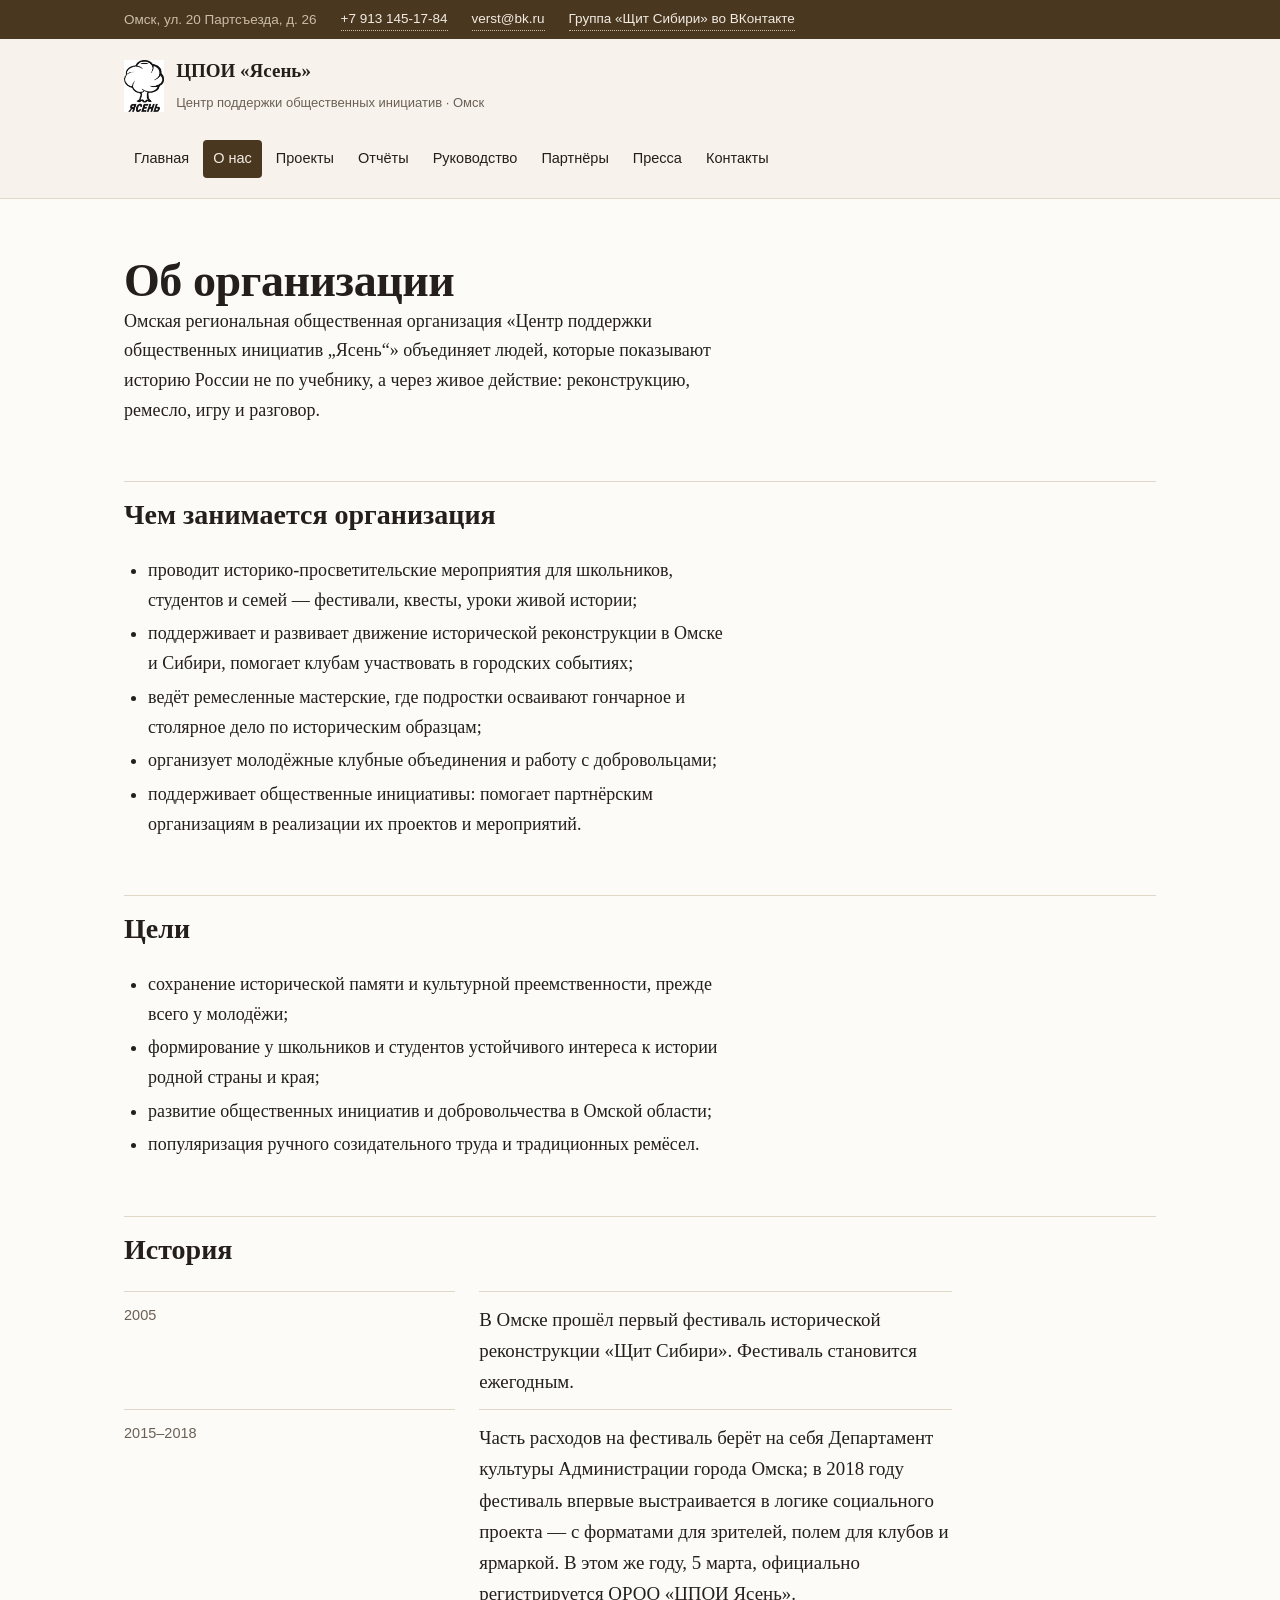
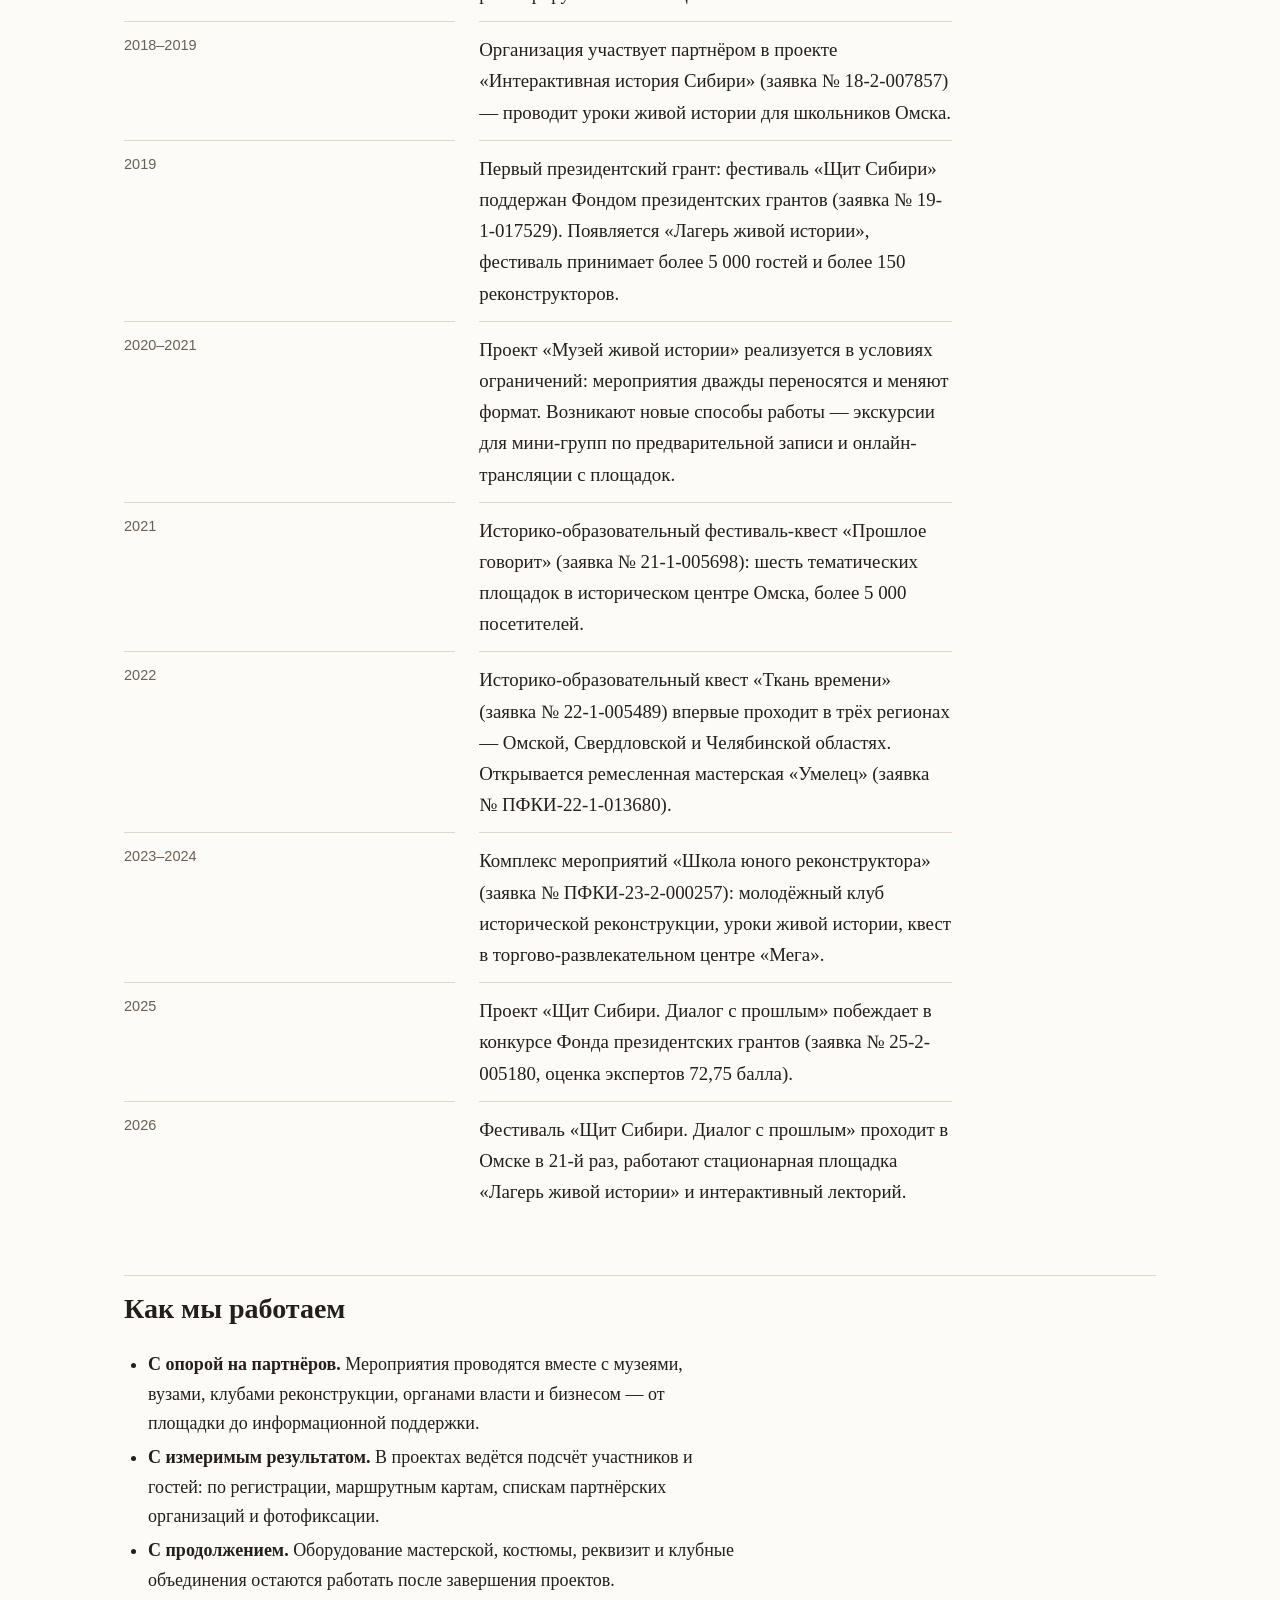
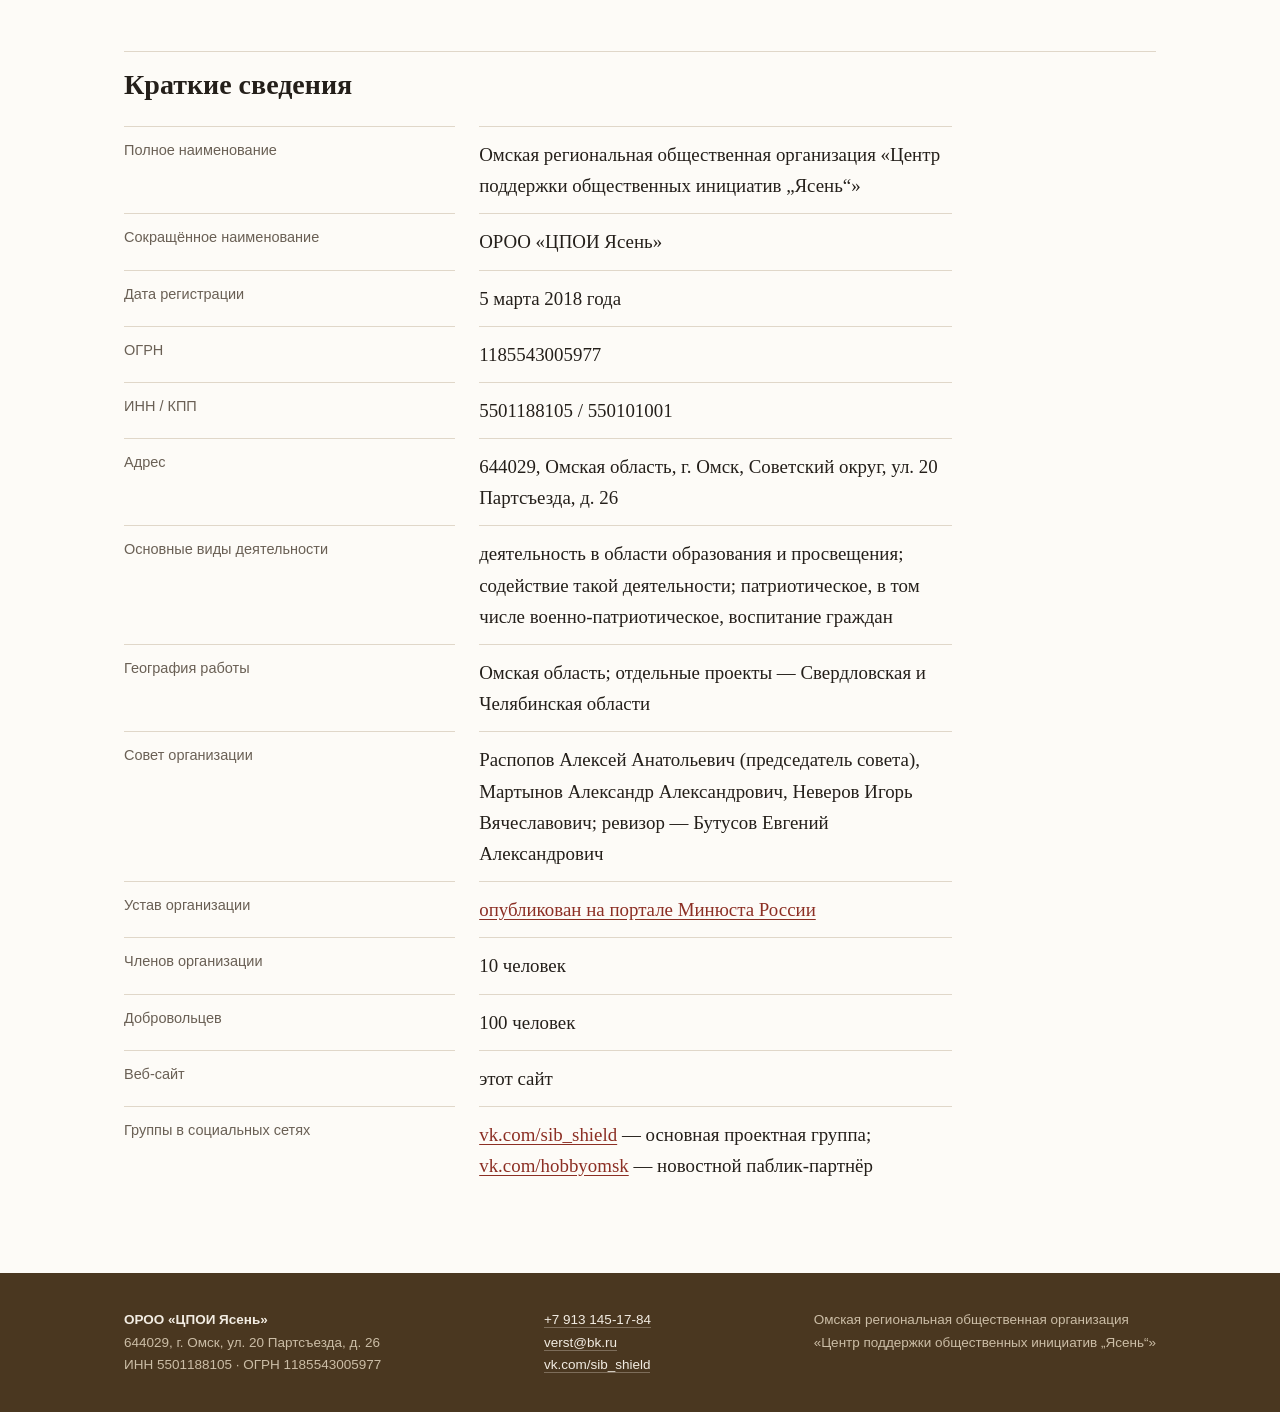
==== o-nas.html @ 5ab06496 "Сайт по методике frontend-studio: направление «полевой дневник», снимок-вклейка с этикеткой, токены " ====
<!DOCTYPE html>
<html lang="ru">
<head>
<meta charset="utf-8">
<meta name="viewport" content="width=device-width, initial-scale=1">
<title>О нас — ОРОО «ЦПОИ Ясень», Омск</title>
<meta name="description" content="Омская региональная общественная организация «Центр поддержки общественных инициатив Ясень»: цели, направления работы, история с 2005 года, реквизиты организации.">
<link rel="canonical" href="https://jasen55.ru/o-nas.html">
<meta property="og:locale" content="ru_RU">
<meta property="og:site_name" content="ОРОО «ЦПОИ Ясень»">
<meta property="og:type" content="website">
<meta property="og:url" content="https://jasen55.ru/o-nas.html">
<meta property="og:title" content="О нас — ОРОО «ЦПОИ Ясень», Омск">
<meta property="og:description" content="Омская региональная общественная организация «Центр поддержки общественных инициатив Ясень»: цели, направления работы, история с 2005 года, реквизиты организации.">
<meta property="og:image" content="https://jasen55.ru/img/lager.jpg">
<meta property="og:image:alt" content="Лагерь живой истории">
<link rel="stylesheet" href="style.css">
</head>
<body>
<a class="skip" href="#content">Перейти к содержанию</a>

<div class="top">
  <div class="wrap">
    <span>Омск, ул. 20 Партсъезда, д. 26</span>
    <a href="tel:+79131451784">+7 913 145-17-84</a>
    <a href="mailto:verst@bk.ru">verst@bk.ru</a>
    <a href="https://vk.com/sib_shield">Группа «Щит Сибири» во ВКонтакте</a>
  </div>
</div>

<header class="site">
  <div class="wrap">
    <div class="brand">
      <img class="mark" src="img/logo.jpg" alt="Логотип ОРОО «ЦПОИ Ясень»" width="50" height="65">
      <div>
        <b>ЦПОИ «Ясень»</b>
        <span>Центр поддержки общественных инициатив · Омск</span>
      </div>
    </div>
    <nav class="main">
      <ul>
        <li><a href="index.html">Главная</a></li>
        <li><a href="o-nas.html" aria-current="page">О нас</a></li>
        <li><a href="proekty.html">Проекты</a></li>
        <li><a href="otchety.html">Отчёты</a></li>
        <li><a href="upravlenie.html">Руководство</a></li>
        <li><a href="partnery.html">Партнёры</a></li>
        <li><a href="pressa.html">Пресса</a></li>
        <li><a href="kontakty.html">Контакты</a></li>
      </ul>
    </nav>
  </div>
</header>

<main id="content">
  <div class="wrap">

    <h1>Об организации</h1>

    <p class="lead">Омская региональная общественная организация «Центр поддержки общественных инициатив „Ясень“» объединяет людей, которые показывают историю России не по учебнику, а через живое действие: реконструкцию, ремесло, игру и разговор.</p>

    <h2>Чем занимается организация</h2>
    <ul>
      <li>проводит историко-просветительские мероприятия для школьников, студентов и семей — фестивали, квесты, уроки живой истории;</li>
      <li>поддерживает и развивает движение исторической реконструкции в Омске и Сибири, помогает клубам участвовать в городских событиях;</li>
      <li>ведёт ремесленные мастерские, где подростки осваивают гончарное и столярное дело по историческим образцам;</li>
      <li>организует молодёжные клубные объединения и работу с добровольцами;</li>
      <li>поддерживает общественные инициативы: помогает партнёрским организациям в реализации их проектов и мероприятий.</li>
    </ul>

    <h2>Цели</h2>
    <ul>
      <li>сохранение исторической памяти и культурной преемственности, прежде всего у молодёжи;</li>
      <li>формирование у школьников и студентов устойчивого интереса к истории родной страны и края;</li>
      <li>развитие общественных инициатив и добровольчества в Омской области;</li>
      <li>популяризация ручного созидательного труда и традиционных ремёсел.</li>
    </ul>

    <h2>История</h2>
    <dl class="facts">
      <dt>2005</dt><dd>В Омске прошёл первый фестиваль исторической реконструкции «Щит Сибири». Фестиваль становится ежегодным.</dd>
      <dt>2015–2018</dt><dd>Часть расходов на фестиваль берёт на себя Департамент культуры Администрации города Омска; в 2018 году фестиваль впервые выстраивается в логике социального проекта — с форматами для зрителей, полем для клубов и ярмаркой. В этом же году, 5 марта, официально регистрируется ОРОО «ЦПОИ Ясень».</dd>
      <dt>2018–2019</dt><dd>Организация участвует партнёром в проекте «Интерактивная история Сибири» (заявка № 18-2-007857) — проводит уроки живой истории для школьников Омска.</dd>
      <dt>2019</dt><dd>Первый президентский грант: фестиваль «Щит Сибири» поддержан Фондом президентских грантов (заявка № 19-1-017529). Появляется «Лагерь живой истории», фестиваль принимает более 5 000 гостей и более 150 реконструкторов.</dd>
      <dt>2020–2021</dt><dd>Проект «Музей живой истории» реализуется в условиях ограничений: мероприятия дважды переносятся и меняют формат. Возникают новые способы работы — экскурсии для мини-групп по предварительной записи и онлайн-трансляции с площадок.</dd>
      <dt>2021</dt><dd>Историко-образовательный фестиваль-квест «Прошлое говорит» (заявка № 21-1-005698): шесть тематических площадок в историческом центре Омска, более 5 000 посетителей.</dd>
      <dt>2022</dt><dd>Историко-образовательный квест «Ткань времени» (заявка № 22-1-005489) впервые проходит в трёх регионах — Омской, Свердловской и Челябинской областях. Открывается ремесленная мастерская «Умелец» (заявка № ПФКИ-22-1-013680).</dd>
      <dt>2023–2024</dt><dd>Комплекс мероприятий «Школа юного реконструктора» (заявка № ПФКИ-23-2-000257): молодёжный клуб исторической реконструкции, уроки живой истории, квест в торгово-развлекательном центре «Мега».</dd>
      <dt>2025</dt><dd>Проект «Щит Сибири. Диалог с прошлым» побеждает в конкурсе Фонда президентских грантов (заявка № 25-2-005180, оценка экспертов 72,75 балла).</dd>
      <dt>2026</dt><dd>Фестиваль «Щит Сибири. Диалог с прошлым» проходит в Омске в 21-й раз, работают стационарная площадка «Лагерь живой истории» и интерактивный лекторий.</dd>
    </dl>

    <h2>Как мы работаем</h2>
    <ul>
      <li><b>С опорой на партнёров.</b> Мероприятия проводятся вместе с музеями, вузами, клубами реконструкции, органами власти и бизнесом — от площадки до информационной поддержки.</li>
      <li><b>С измеримым результатом.</b> В проектах ведётся подсчёт участников и гостей: по регистрации, маршрутным картам, спискам партнёрских организаций и фотофиксации.</li>
      <li><b>С продолжением.</b> Оборудование мастерской, костюмы, реквизит и клубные объединения остаются работать после завершения проектов.</li>
    </ul>

    <h2>Краткие сведения</h2>
    <dl class="facts">
      <dt>Полное наименование</dt><dd>Омская региональная общественная организация «Центр поддержки общественных инициатив „Ясень“»</dd>
      <dt>Сокращённое наименование</dt><dd>ОРОО «ЦПОИ Ясень»</dd>
      <dt>Дата регистрации</dt><dd>5 марта 2018 года</dd>
      <dt>ОГРН</dt><dd>1185543005977</dd>
      <dt>ИНН / КПП</dt><dd>5501188105 / 550101001</dd>
      <dt>Адрес</dt><dd>644029, Омская область, г. Омск, Советский округ, ул. 20 Партсъезда, д. 26</dd>
      <dt>Основные виды деятельности</dt><dd>деятельность в области образования и просвещения; содействие такой деятельности; патриотическое, в том числе военно-патриотическое, воспитание граждан</dd>
      <dt>География работы</dt><dd>Омская область; отдельные проекты — Свердловская и Челябинская области</dd>
      <dt>Совет организации</dt><dd>Распопов Алексей Анатольевич (председатель совета), Мартынов Александр Александрович, Неверов Игорь Вячеславович; ревизор — Бутусов Евгений Александрович</dd>
      <dt>Устав организации</dt><dd><a href="https://nco.minjust.gov.ru/api/public/charter/e16a83b0-a96d-4aed-a73a-731caeb3353c">опубликован на портале Минюста России</a></dd>
      <dt>Членов организации</dt><dd>10 человек</dd>
      <dt>Добровольцев</dt><dd>100 человек</dd>
      <dt>Веб-сайт</dt><dd>этот сайт</dd>
      <dt>Группы в социальных сетях</dt><dd><a href="https://vk.com/sib_shield">vk.com/sib_shield</a> — основная проектная группа; <a href="https://vk.com/hobbyomsk">vk.com/hobbyomsk</a> — новостной паблик-партнёр</dd>
    </dl>

  </div>
</main>

<footer class="site">
  <div class="wrap">
    <div>
      <b>ОРОО «ЦПОИ Ясень»</b><br>
      644029, г. Омск, ул. 20 Партсъезда, д. 26<br>
      ИНН 5501188105 · ОГРН 1185543005977
    </div>
    <div>
      <a href="tel:+79131451784">+7 913 145-17-84</a><br>
      <a href="mailto:verst@bk.ru">verst@bk.ru</a><br>
      <a href="https://vk.com/sib_shield">vk.com/sib_shield</a>
    </div>
    <div class="small">
      Омская региональная общественная организация<br>
      «Центр поддержки общественных инициатив „Ясень“»
    </div>
  </div>
</footer>

</body>
</html>
---- style.css ----
/* ОРОО «ЦПОИ «Ясень» — jasen_2. Система: «полевой дневник».
   Без внешних библиотек, шрифтов и JavaScript. Токены названы по роли, не по цвету. */

:root {
  /* цвет — по роли */
  --color-text: #241f1a;
  --color-text-muted: #6a6055;
  --color-surface: #fdfbf7;
  --color-surface-alt: #f7f3ec;
  --color-line: #e0d7c9;
  --color-action: #4a3720;
  --color-action-hover: #3a2b19;
  --color-accent: #8c2f24;
  --color-focus: #8c2f24;
  --color-on-dark: #f2ece2;
  --color-on-dark-muted: #cbbda6;

  /* шкала отступов */
  --space-1: 4px;
  --space-2: 8px;
  --space-3: 12px;
  --space-4: 16px;
  --space-5: 24px;
  --space-6: 36px;
  --space-7: 56px;
  --space-8: 80px;

  /* прочее */
  --measure: 34em;            /* узкая колонка текста, около 68 знаков */
  --wide: 46em;               /* колонка для списков и колонки фактов */
  --wrap: 1080px;
  --radius: 4px;
  --hairline: 1px solid var(--color-line);
  --font-text: "PT Serif", Georgia, "Times New Roman", serif;
  --font-ui: "Segoe UI", Tahoma, sans-serif;
}

* { box-sizing: border-box; }

html { scroll-behavior: smooth; }

body {
  margin: 0;
  font-family: var(--font-text);
  font-size: clamp(16.5px, 0.45vw + 15px, 18px);
  line-height: 1.65;
  color: var(--color-text);
  background: var(--color-surface-alt);
  -webkit-text-size-adjust: 100%;
}

img { max-width: 100%; height: auto; display: block; }

a { color: var(--color-accent); text-underline-offset: 3px; }

h1, h2, h3 { color: var(--color-text); margin: 0; }
h1 { font-size: clamp(28px, 3.2vw + 16px, 46px); letter-spacing: -0.01em; line-height: 1.12; }
h2 { font-size: clamp(21px, 1.5vw + 15px, 28px); line-height: 1.2; }
h3 { font-size: clamp(18px, 0.8vw + 14px, 21px); line-height: 1.25; }

p { margin: 0 0 var(--space-4); }
ul, ol { margin: 0 0 var(--space-4); padding-left: var(--space-5); }
li { margin-bottom: var(--space-1); }

main p, main ul, main ol, .hero .lead { max-width: var(--measure); }

.wrap { max-width: var(--wrap); margin: 0 auto; padding: 0 var(--space-5); }

/* ── полоса контактов ─────────────────────────────────────────────── */
.top {
  background: var(--color-action);
  color: var(--color-on-dark-muted);
  font-family: var(--font-ui);
  font-size: 13.5px;
}
.top .wrap { display: flex; flex-wrap: wrap; align-items: center; gap: var(--space-1) var(--space-5); padding-top: var(--space-2); padding-bottom: var(--space-2); }
.top a { color: var(--color-on-dark); text-decoration: none; border-bottom: 1px dotted var(--color-on-dark-muted); }

/* ── шапка ────────────────────────────────────────────────────────── */
header.site { background: var(--color-surface-alt); border-bottom: var(--hairline); }
header.site .wrap {
  display: flex; align-items: center; justify-content: space-between;
  gap: var(--space-5); flex-wrap: wrap;
  padding-top: var(--space-4); padding-bottom: var(--space-4);
}
.brand { display: flex; align-items: center; gap: var(--space-3); }
.brand .mark { height: 52px; width: auto; flex: 0 0 auto; }
.brand b { display: block; font-size: 19px; }
.brand span { font-family: var(--font-ui); font-size: 13px; color: var(--color-text-muted); }

nav.main { font-family: var(--font-ui); }
nav.main ul { list-style: none; display: flex; flex-wrap: wrap; gap: var(--space-1); margin: 0; padding: 0; }
nav.main a {
  display: block; padding: 7px 10px; border-radius: var(--radius);
  font-size: 14.5px; color: var(--color-text); text-decoration: none;
}
nav.main a:hover { background: #ece4d7; }
nav.main a[aria-current="page"] { background: var(--color-action); color: var(--color-on-dark); }

/* ── первый экран ─────────────────────────────────────────────────── */
.hero { background: var(--color-surface); border-bottom: var(--hairline); }
.hero .wrap {
  display: grid; gap: var(--space-6);
  padding-top: var(--space-7); padding-bottom: var(--space-7);
}
.hero .lead { font-size: clamp(17.5px, 0.7vw + 15px, 20.5px); color: #3b332a; }
@media (min-width: 860px) {
  .hero .wrap { grid-template-columns: minmax(0, 1.05fr) minmax(0, 0.95fr); align-items: center; gap: var(--space-8); }
}
.hero-actions { display: flex; flex-wrap: wrap; gap: var(--space-3); margin: var(--space-5) 0 var(--space-4); }
.hero-links { font-family: var(--font-ui); font-size: 14.5px; margin: 0; }

/* ── содержимое ───────────────────────────────────────────────────── */
main { background: var(--color-surface); }
main .wrap { padding-top: var(--space-7); padding-bottom: var(--space-8); }
main h2 { border-top: var(--hairline); padding-top: var(--space-4); margin: var(--space-7) 0 var(--space-5); }
main h2:first-child { margin-top: 0; }

/* ── снимок-вклейка с этикеткой: выразительный приём системы ──────── */
.fig { margin: 0; }
.fig img { border-radius: var(--radius); }
.fig figcaption {
  margin-top: var(--space-2); padding-top: var(--space-2);
  border-top: var(--hairline);
  font-family: var(--font-ui); font-size: 13.5px; color: var(--color-text-muted);
}
.strip { display: grid; gap: var(--space-5); margin: var(--space-6) 0 0; }
@media (min-width: 700px) { .strip { grid-template-columns: 1fr 1fr; gap: var(--space-6); } }

/* ── направления работы: плотный список, а не карточки ────────────── */
.entries { display: grid; gap: 0; }
@media (min-width: 760px) { .entries { grid-template-columns: 1fr 1fr; column-gap: var(--space-7); } }
.entry { padding: var(--space-4) 0 var(--space-5); border-top: var(--hairline); }
.entry h3 { margin-bottom: var(--space-2); }
.entry p { margin: 0; }

/* ── колонка фактов: список определений, а не таблица ─────────────── */
.facts { margin: var(--space-5) 0 0; max-width: var(--wide); }
.facts dt {
  padding: var(--space-3) 0 var(--space-1); border-top: var(--hairline);
  font-family: var(--font-ui); font-size: 14.5px; color: var(--color-text-muted);
}
.facts dd {
  margin: 0; padding: 0 0 var(--space-3);
  font-variant-numeric: tabular-nums; font-size: 1.05em;
}
@media (min-width: 700px) {
  .facts { display: grid; grid-template-columns: minmax(210px, 40%) 1fr; column-gap: var(--space-5); }
  .facts dt, .facts dd { padding: var(--space-3) 0; }
  .facts dd { border-top: var(--hairline); }
}

/* ── проекты ──────────────────────────────────────────────────────── */
.project { padding-top: var(--space-5); margin-top: var(--space-5); border-top: var(--hairline); }
.project h3 { margin-bottom: var(--space-1); max-width: 30em; }
.project .meta {
  font-family: var(--font-ui); font-size: 13.5px; color: var(--color-text-muted);
  margin-bottom: var(--space-3);
}
.project p { margin-bottom: 0; }

/* ── списки ссылок ────────────────────────────────────────────────── */
.links { list-style: none; padding: 0; margin: var(--space-5) 0 0; max-width: var(--wide); }
.links li { padding: var(--space-4) 0; border-top: var(--hairline); }
.links li:last-child { border-bottom: var(--hairline); }
.links a { text-decoration-thickness: 1px; }
.links .src {
  display: block; margin-top: var(--space-1);
  font-family: var(--font-ui); font-size: 13.5px; color: var(--color-text-muted);
}

/* ── галерея на «Проектах» ────────────────────────────────────────── */
.gallery { display: grid; gap: var(--space-5); margin: var(--space-5) 0 0; }
@media (min-width: 700px) { .gallery { grid-template-columns: 1fr 1fr; } }
@media (min-width: 1000px) { .gallery { grid-template-columns: repeat(3, 1fr); } }
.gallery figure { margin: 0; }
.gallery img { border-radius: var(--radius); }
.gallery figcaption {
  margin-top: var(--space-2); padding-top: var(--space-2); border-top: var(--hairline);
  font-family: var(--font-ui); font-size: 13.5px; color: var(--color-text-muted);
}

/* ── выделение ────────────────────────────────────────────────────── */
.note {
  max-width: var(--wide); margin: var(--space-6) 0 0;
  padding: var(--space-4) var(--space-5);
  background: var(--color-surface-alt);
  border: var(--hairline); border-left: 3px solid var(--color-action);
  border-radius: var(--radius);
}
.note p:last-child { margin-bottom: 0; }

/* ── подвал ───────────────────────────────────────────────────────── */
footer.site {
  background: var(--color-action); color: var(--color-on-dark-muted);
  font-family: var(--font-ui); font-size: 13.5px;
}
footer.site .wrap {
  display: flex; flex-wrap: wrap; gap: var(--space-6); justify-content: space-between;
  padding-top: var(--space-6); padding-bottom: var(--space-6);
}
footer.site b { color: var(--color-on-dark); }
footer.site a { color: var(--color-on-dark); text-decoration: none; border-bottom: 1px solid rgba(242,236,226,.3); }

/* ── доступность ──────────────────────────────────────────────────── */
.skip {
  position: absolute; left: -9999px; top: 0; z-index: 20;
  background: var(--color-surface); color: var(--color-text);
  padding: var(--space-3) var(--space-4); font-family: var(--font-ui);
}
.skip:focus { left: var(--space-2); top: var(--space-2); }

:focus-visible { outline: 3px solid var(--color-focus); outline-offset: 2px; }
.top :focus-visible, footer.site :focus-visible { outline-color: var(--color-on-dark); }
nav.main a:focus-visible { outline-offset: 0; }

/* ── кнопка ───────────────────────────────────────────────────────── */
.btn {
  display: inline-block; padding: 12px 20px; border-radius: var(--radius);
  background: var(--color-action); color: var(--color-on-dark);
  text-decoration: none; font-family: var(--font-ui); font-size: 15.5px; font-weight: 600;
}
.btn:hover { background: var(--color-action-hover); }
.btn-quiet { background: transparent; color: var(--color-action); border: 1px solid var(--color-line); }
.btn-quiet:hover { background: #ece4d7; border-color: var(--color-text-muted); }

/* ── узкий экран ──────────────────────────────────────────────────── */
@media (max-width: 700px) {
  .brand .mark { height: 44px; }
  nav.main a { padding: 6px 8px; font-size: 14px; }
  .facts dt { padding-bottom: 2px; }
  .facts dd { padding-top: 0; }
}

/* ── движение — только если пользователь его не отключил ──────────── */
@media (prefers-reduced-motion: reduce) {
  html { scroll-behavior: auto; }
  *, *::before, *::after { animation-duration: .001ms !important; transition-duration: .001ms !important; }
}
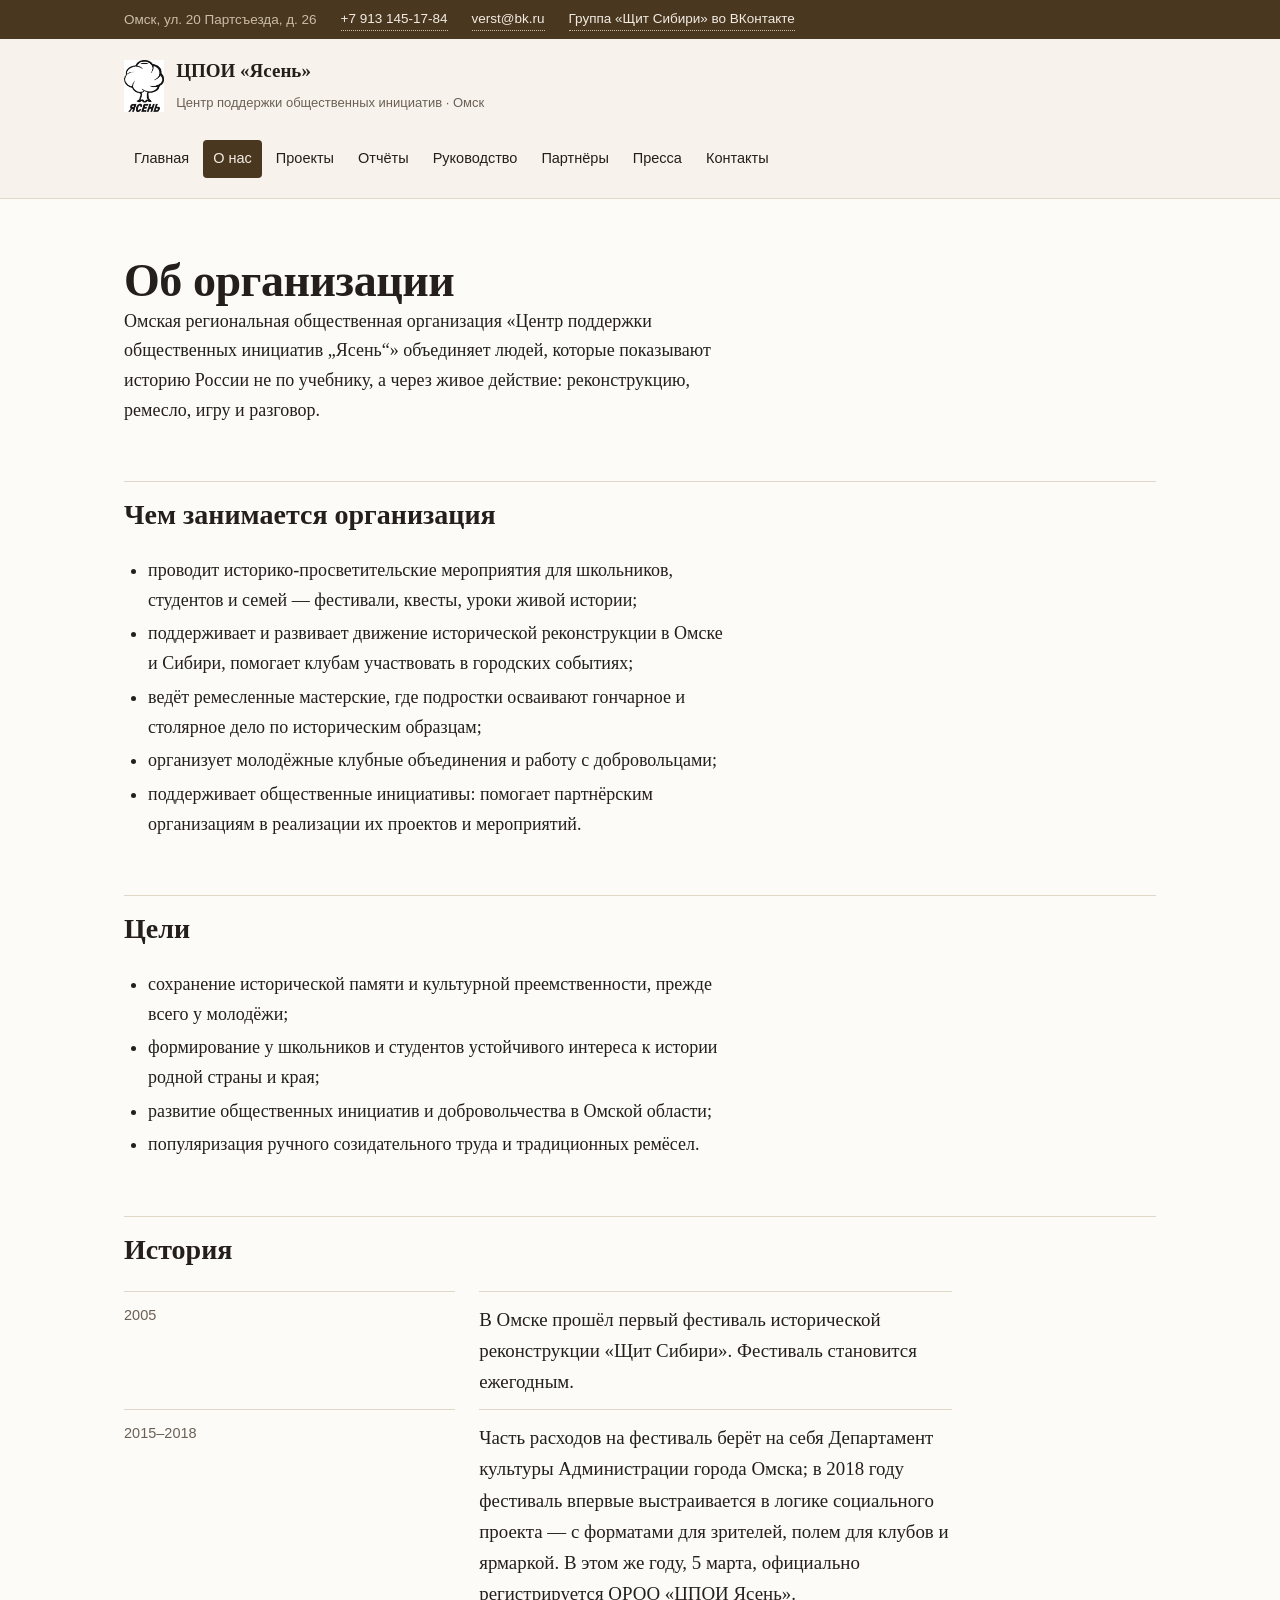
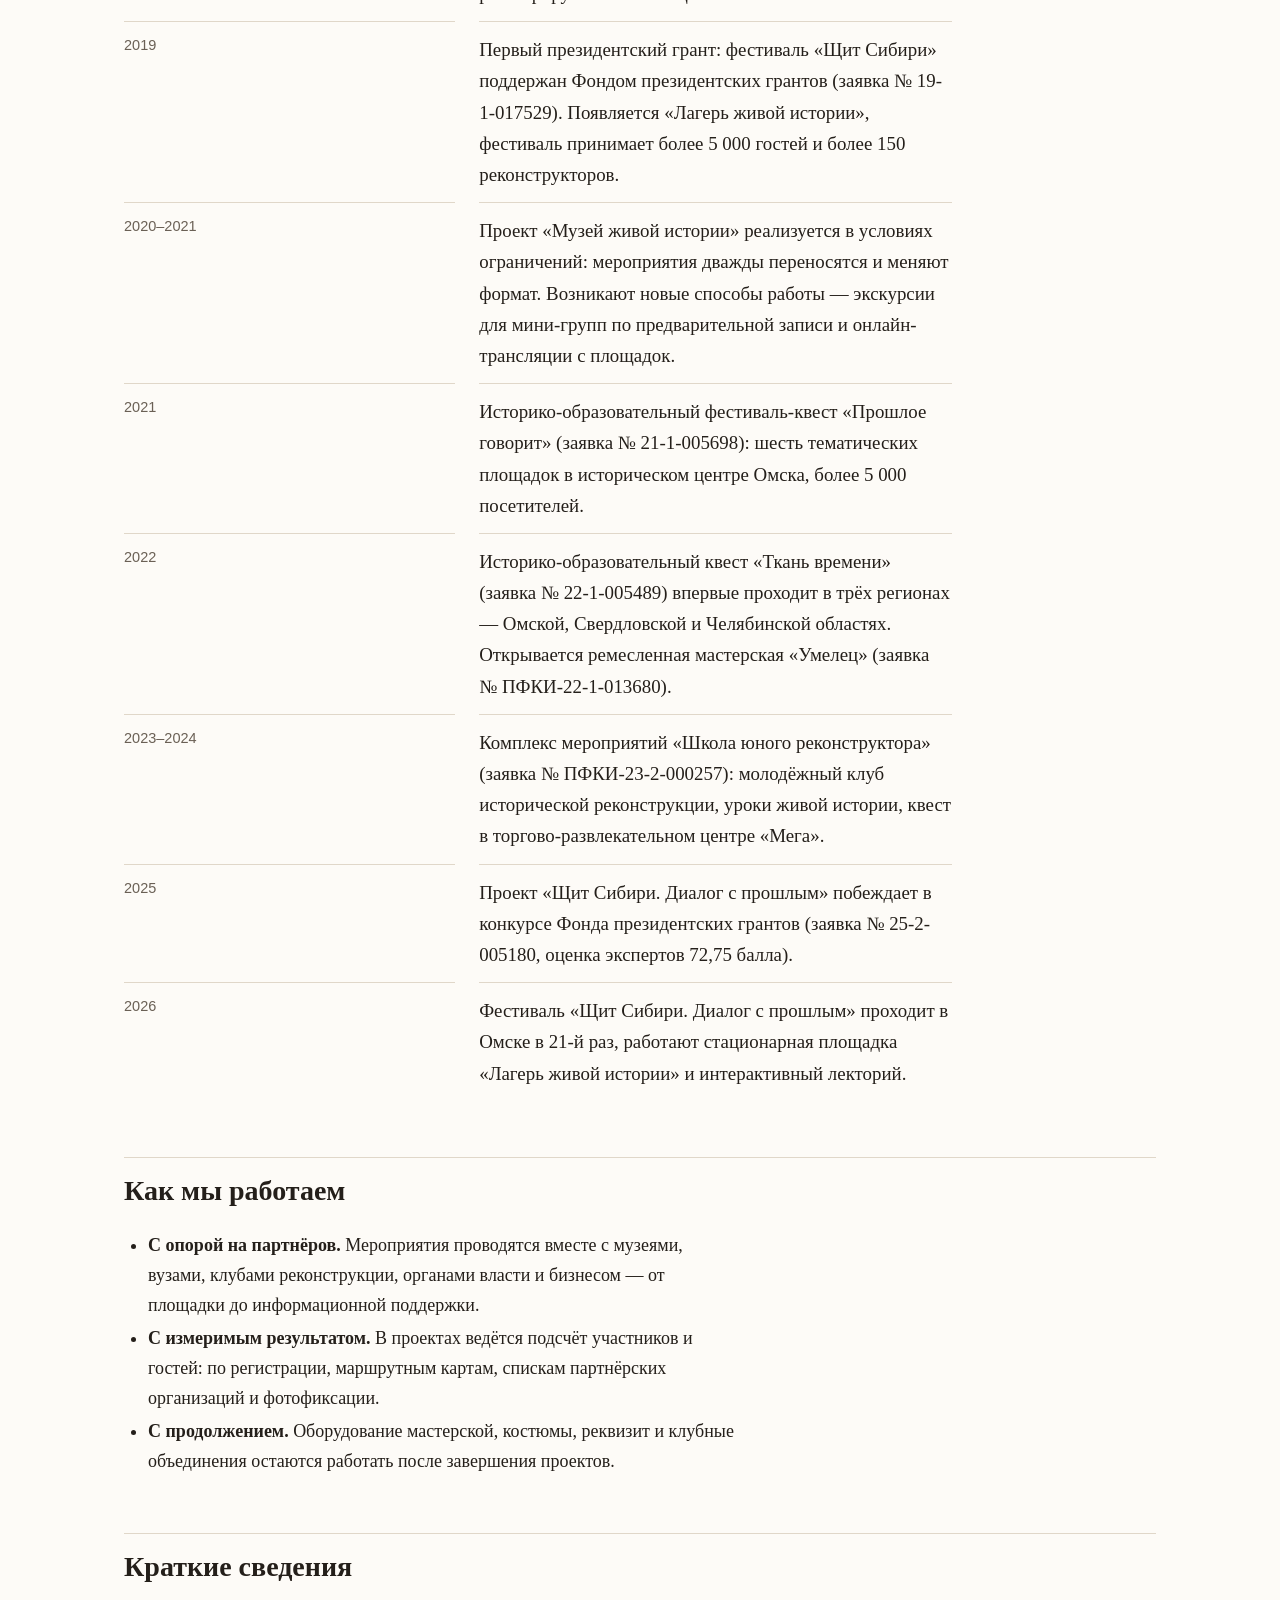
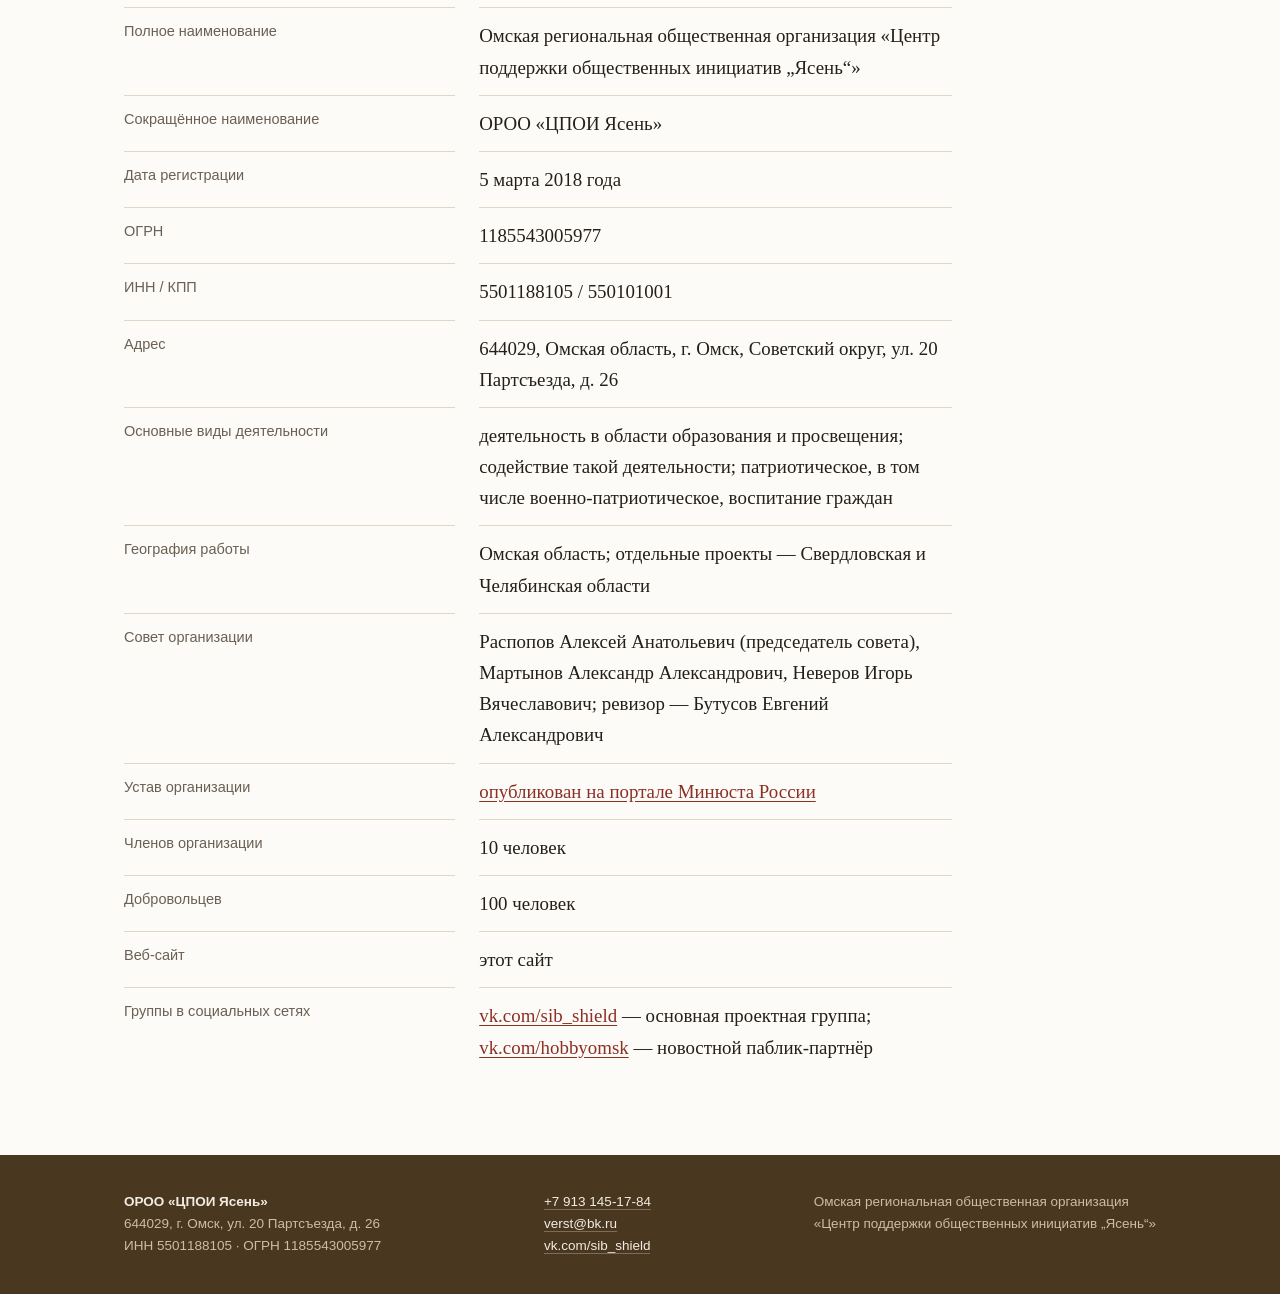
==== commit 736e4a11: "Добавлены фотографии с мероприятий и афиши из группы ВКонтакте: снимок на первый экран главной, афиш" ====
--- a/o-nas.html
+++ b/o-nas.html
@@ -80,7 +80,6 @@
     <dl class="facts">
       <dt>2005</dt><dd>В Омске прошёл первый фестиваль исторической реконструкции «Щит Сибири». Фестиваль становится ежегодным.</dd>
       <dt>2015–2018</dt><dd>Часть расходов на фестиваль берёт на себя Департамент культуры Администрации города Омска; в 2018 году фестиваль впервые выстраивается в логике социального проекта — с форматами для зрителей, полем для клубов и ярмаркой. В этом же году, 5 марта, официально регистрируется ОРОО «ЦПОИ Ясень».</dd>
-      <dt>2018–2019</dt><dd>Организация участвует партнёром в проекте «Интерактивная история Сибири» (заявка № 18-2-007857) — проводит уроки живой истории для школьников Омска.</dd>
       <dt>2019</dt><dd>Первый президентский грант: фестиваль «Щит Сибири» поддержан Фондом президентских грантов (заявка № 19-1-017529). Появляется «Лагерь живой истории», фестиваль принимает более 5 000 гостей и более 150 реконструкторов.</dd>
       <dt>2020–2021</dt><dd>Проект «Музей живой истории» реализуется в условиях ограничений: мероприятия дважды переносятся и меняют формат. Возникают новые способы работы — экскурсии для мини-групп по предварительной записи и онлайн-трансляции с площадок.</dd>
       <dt>2021</dt><dd>Историко-образовательный фестиваль-квест «Прошлое говорит» (заявка № 21-1-005698): шесть тематических площадок в историческом центре Омска, более 5 000 посетителей.</dd>
--- a/style.css
+++ b/style.css
@@ -126,6 +126,8 @@
 }
 .strip { display: grid; gap: var(--space-5); margin: var(--space-6) 0 0; }
 @media (min-width: 700px) { .strip { grid-template-columns: 1fr 1fr; gap: var(--space-6); } }
+.strip-one { max-width: 360px; }
+@media (min-width: 700px) { .strip-one { grid-template-columns: minmax(0, 1fr); } }
 
 /* ── направления работы: плотный список, а не карточки ────────────── */
 .entries { display: grid; gap: 0; }
